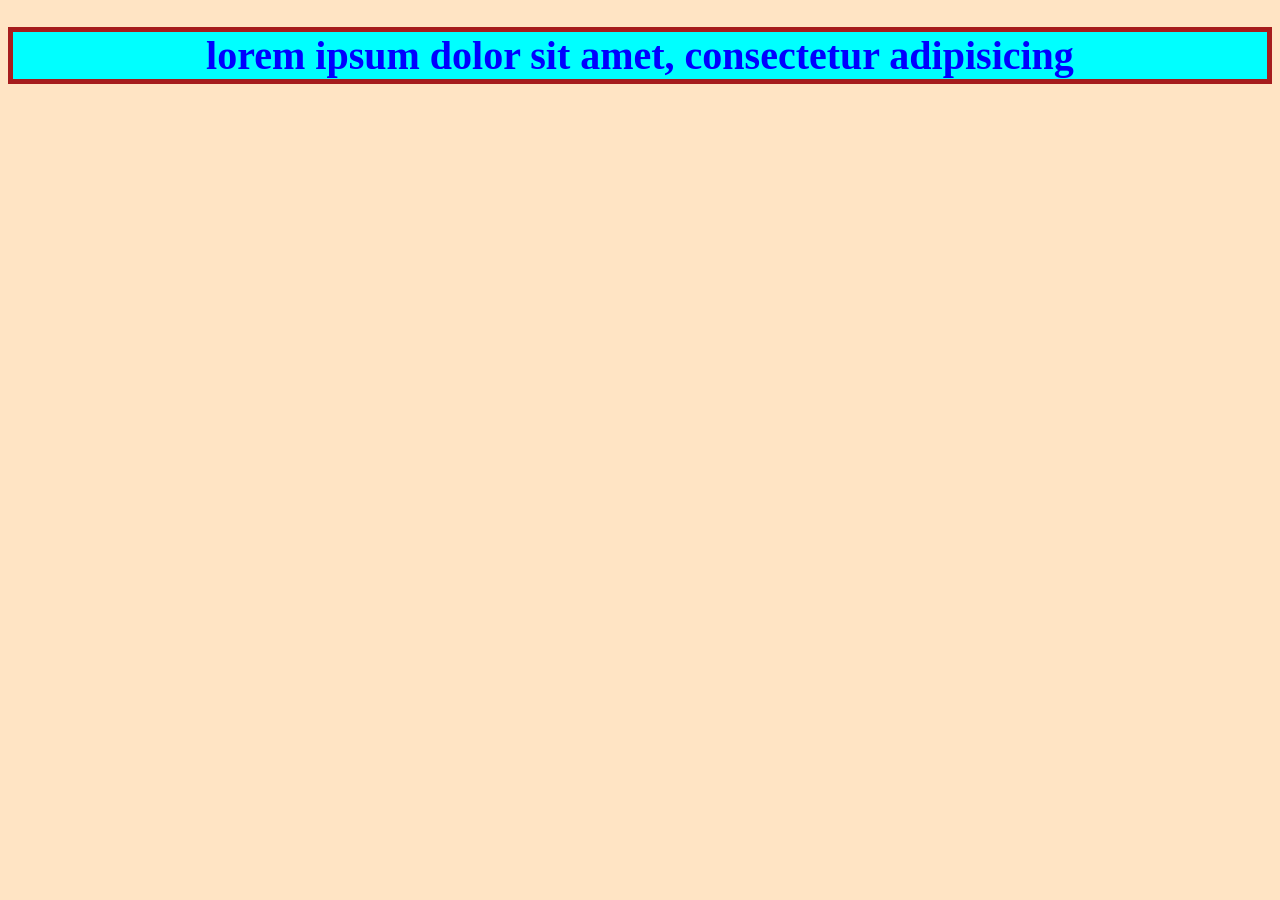
==== index.html @ 8064aad3 "creando y subiendo mi rpimera pagina web" ====
<!doctype html>
<html lang="en">
<head>
    <meta charset="UTF-8">
    <meta name="viewport"
          content="width=device-width, user-scalable=no, initial-scale=1.0, maximum-scale=1.0, minimum-scale=1.0">
    <meta http-equiv="X-UA-Compatible" content="ie=edge">
    <link rel="stylesheet" href="style.css">
    <title>Mi pagina web</title>
    <link rel="icon" type="image/png" href="./img/favicon.png">
</head>
<body>
<h1 id="titulo">
    lorem ipsum dolor sit amet, consectetur adipisicing
</h1>

</body>
</html>
---- style.css ----
body {
    background : bisque;
}
h1 {
    background-color: aqua;
    font-size: 20px;
    font-family: 'verdana' , 'sans-self';
    color: red;
    border: 5px solid #a61c1c;
}
p {
    font-size: 22px;
    font-family: 'comoc sans ms';
    background-color: darkred;
}
h2{
    background-color: hotpink;
    color: blue;
    border: 1px solid #a61c1c;
    text-aling: justify;
    font-size: 25px;
    font-family: 'agency fb';
    border-radius: 6px;
}
#titulo {
    color: blue;
    text-align: center;
    font-size: 40px;
}
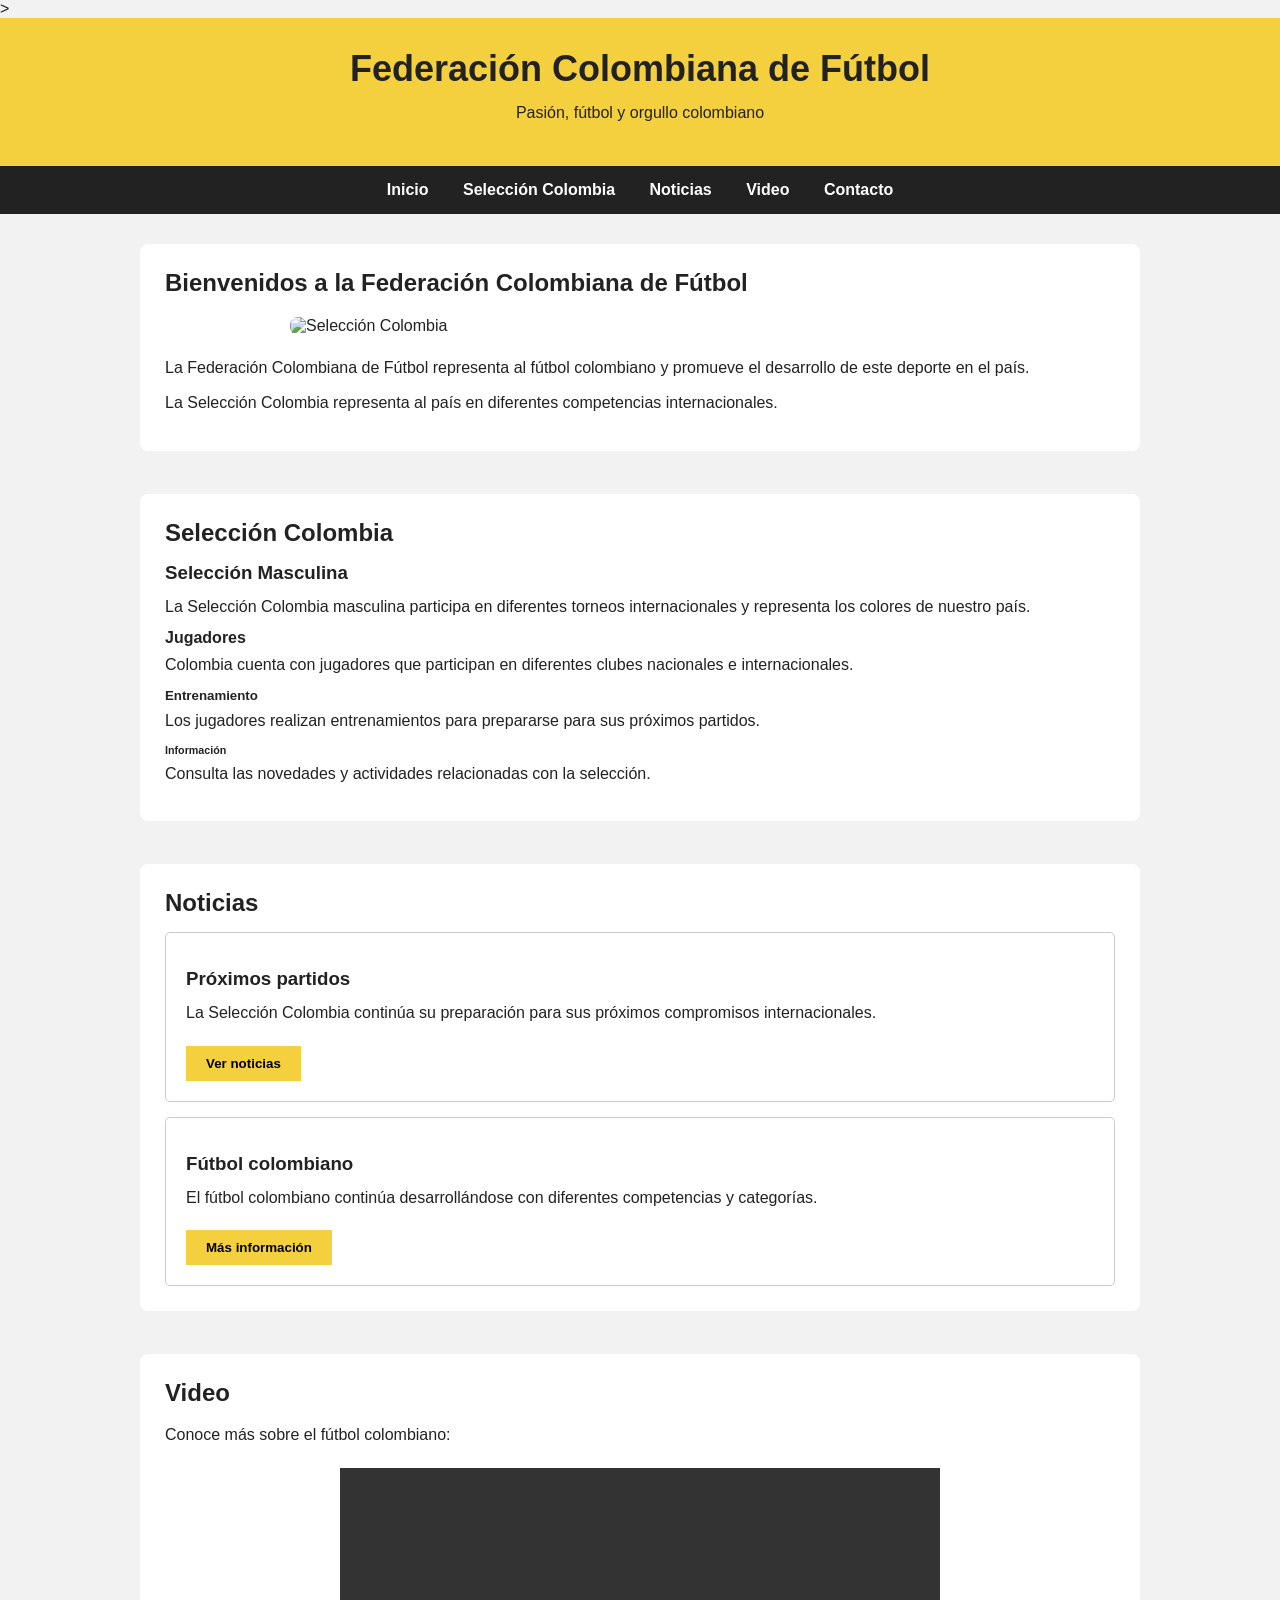
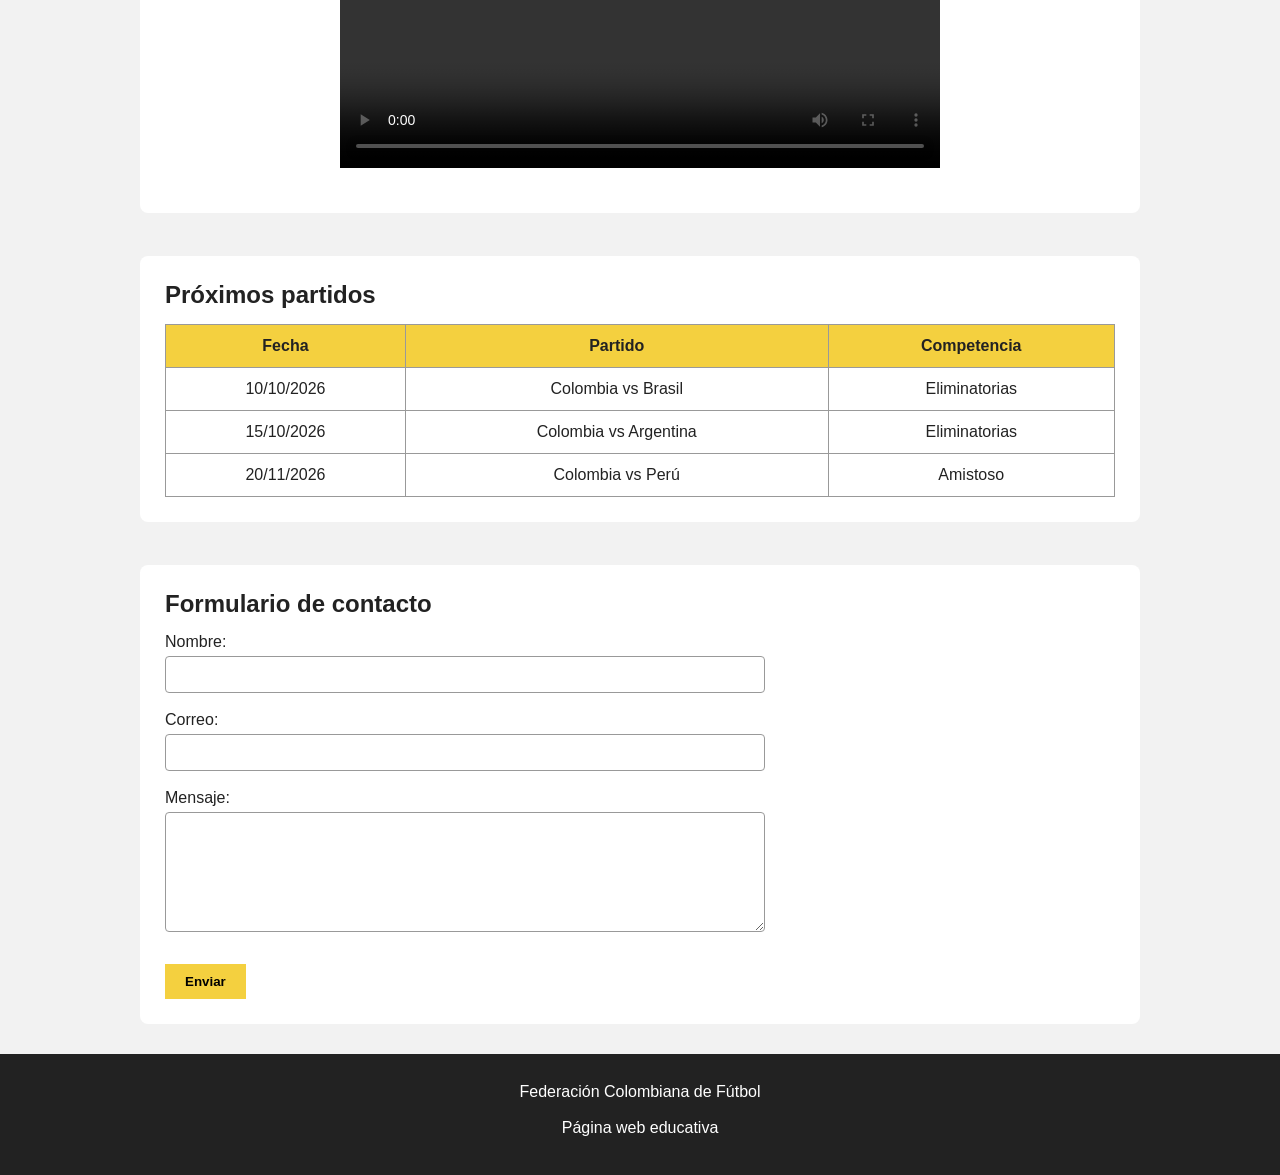
==== commit dca452b6: "Actualizacion del proyecto" ====
--- a/index.html
+++ b/index.html
@@ -1,18 +1,256 @@
-<!doctype html>
-<html lang="en">
-<head>
-    <meta charset="UTF-8">
+<!doctype html>  <!--Indica que el documento utiliza HTML5.-->
+<html lang="es">  <!--Es el elemento principal que contiene toda la página.-->
+
+<head>  <!--Contiene información de configuración de la página.-->
+    <meta charset="UTF-8"> <!--Define información adicional como caracteres y configuración de pantalla.-->
+
     <meta name="viewport"
-          content="width=device-width, user-scalable=no, initial-scale=1.0, maximum-scale=1.0, minimum-scale=1.0">
+          content="width=device-width, initial-scale=1.0">
+
     <meta http-equiv="X-UA-Compatible" content="ie=edge">
-    <link rel="stylesheet" href="style.css">
-    <title>Mi pagina web</title>
-    <link rel="icon" type="image/png" href="./img/favicon.png">
+
+    <link rel="stylesheet" href="style.css">  <!--Permite conectar archivos externos, como CSS y favicon.-->
+
+    <link rel="shortcut icon" href="img/favicon.ico" type="image/x-icon">  <!--Permite conectar archivos externos, como CSS y favicon.-->
+
+    <title>Mi primera web</title>  <!--Define el título que aparece en la pestaña del navegador.-->>
 </head>
-<body>
-<h1 id="titulo">
-    lorem ipsum dolor sit amet, consectetur adipisicing
-</h1>
+
+<body>  <!--Contiene todo el contenido visible de la pagina-->
+
+<!-- ENCABEZADO -->
+<header>   <!--Define el encabezado de la página.-->
+    <h1 id="titulo">Federación Colombiana de Fútbol</h1>  <!--Título principal.-->
+    <p>Pasión, fútbol y orgullo colombiano</p>  <!--Define un párrafo.-->
+</header>
+
+
+<!-- BARRA DE NAVEGACIÓN -->
+<nav>   <!--Define la sección de navegación.-->
+    <ul class="menu">  <!--Crea una lista no ordenada.-->
+        <li><a href="#inicio">Inicio</a></li> <!--Representa un elemento de una lista.-->
+        <li><a href="#seleccion">Selección Colombia</a></li> <!--(a)Crea enlaces.-->
+        <li><a href="#noticias">Noticias</a></li>
+        <li><a href="#video">Video</a></li>
+        <li><a href="#contacto">Contacto</a></li>
+    </ul>
+</nav>
+
+
+<!-- CONTENIDO PRINCIPAL -->
+<main>   <!--Contiene el contenido principal de la página.-->
+
+    <!-- INICIO -->
+    <section id="inicio"> <!--Divide el contenido en diferentes secciones.-->
+
+        <h2>Bienvenidos a la Federación Colombiana de Fútbol</h2> <!--Subtítulo de segundo nivel.-->
+
+        <img src="img/colombia.jpg"
+             alt="Selección Colombia"
+             class="imagen-principal">
+
+        <p>  <!--Define un párrafo.-->
+            La Federación Colombiana de Fútbol representa al fútbol
+            colombiano y promueve el desarrollo de este deporte en el país.
+        </p>
+
+        <p>  <!--Define un párrafo.-->
+            La Selección Colombia representa al país en diferentes
+            competencias internacionales.
+        </p>
+
+    </section>
+
+
+    <br>
+
+
+    <!-- SELECCIÓN COLOMBIA -->
+    <section id="seleccion">  <!--Divide el contenido en diferentes secciones.-->
+
+        <h2>Selección Colombia</h2> <!--Subtítulo de segundo nivel.-->
+
+        <h3>Selección Masculina</h3> <!--Título de tercer nivel.-->
+
+        <p>  <!--Define un párrafo.-->
+            La Selección Colombia masculina participa en diferentes
+            torneos internacionales y representa los colores de nuestro país.
+        </p>
+
+        <h4>Jugadores</h4> <!--Título de cuarto nivel-->
+
+        <p>  <!--Define un párrafo.-->
+            Colombia cuenta con jugadores que participan en diferentes
+            clubes nacionales e internacionales.
+        </p>
+
+        <h5>Entrenamiento</h5> <!--Título de quinto nivel.-->
+
+        <p>  <!--Define un párrafo.-->
+            Los jugadores realizan entrenamientos para prepararse para
+            sus próximos partidos.
+        </p>
+
+        <h6>Información</h6> <!--Título de sexto nivel.-->
+
+        <p>  <!--Define un párrafo.-->
+            Consulta las novedades y actividades relacionadas con la selección.
+        </p>
+
+    </section>
+
+
+    <br>
+
+
+    <!-- NOTICIAS -->
+    <section id="noticias"> <!--Divide el contenido en diferentes secciones.-->
+
+        <h2>Noticias</h2> <!--Subtítulo de segundo nivel.-->
+
+        <div class="noticia"> <!--Agrupa elementos para organizarlos y aplicarles estilos.-->
+
+            <h3>Próximos partidos</h3>
+
+            <p>  <!--Define un párrafo.-->
+                La Selección Colombia continúa su preparación para sus
+                próximos compromisos internacionales.
+            </p>
+
+            <button>Ver noticias</button>
+
+        </div>
+
+
+        <div class="noticia"> <!--Agrupa elementos para organizarlos y aplicarles estilos.-->
+
+            <h3>Fútbol colombiano</h3>
+
+            <p>  <!--Define un párrafo.-->
+                El fútbol colombiano continúa desarrollándose con
+                diferentes competencias y categorías.
+            </p>
+
+            <button>Más información</button>
+
+        </div>
+
+    </section>
+
+
+    <br>
+
+
+    <!-- VIDEO -->
+    <section id="video"> <!--Divide el contenido en diferentes secciones.-->
+
+        <h2>Video</h2>
+
+        <p>Conoce más sobre el fútbol colombiano:</p>  <!--Define un párrafo.-->
+
+        <video controls width="600">
+
+            <source src="video/futbol.mp4" type="video/mp4"> <!--Indica la fuente del video.-->
+
+            Tu navegador no permite reproducir este video.
+
+        </video>
+
+    </section>
+
+
+    <br>
+
+
+    <!-- TABLA -->
+    <section> <!--Divide el contenido en diferentes secciones.-->
+
+        <h2>Próximos partidos</h2>
+
+        <table> <!--Crea una tabla.-->
+
+            <tr>  <!--Crea una fila de una tabla.-->
+                <th>Fecha</th> <!--Define una celda de encabezado.-->
+                <th>Partido</th>
+                <th>Competencia</th>
+            </tr>
+
+            <tr>  <!--Crea una fila de una tabla.-->
+                <td>10/10/2026</td>  <!--Define una celda de información.-->
+                <td>Colombia vs Brasil</td>
+                <td>Eliminatorias</td>
+            </tr>
+
+            <tr>  <!--Crea una fila de una tabla.-->
+                <td>15/10/2026</td>  <!--Define una celda de información.-->
+                <td>Colombia vs Argentina</td>
+                <td>Eliminatorias</td>
+            </tr>
+
+            <tr>  <!--Crea una fila de una tabla.-->
+                <td>20/11/2026</td>  <!--Define una celda de información.-->
+                <td>Colombia vs Perú</td>
+                <td>Amistoso</td>
+            </tr>
+
+        </table>
+
+    </section>
+
+
+    <br>
+
+
+    <!-- FORMULARIO -->
+    <section id="contacto">  <!--Divide el contenido en diferentes secciones.-->
+
+        <h2>Formulario de contacto</h2>
+
+        <form>  <!--Crea un formulario.-->
+
+            <div>  <!--Agrupa elementos para organizarlos y aplicarles estilos.-->
+                <label for="nombre">Nombre:</label>  <!--Identifica o describe un campo del formulario.-->
+                <input type="text" id="nombre" name="nombre"> <!--Permite introducir información.-->
+            </div>
+
+            <br>
+
+            <div>  <!--Agrupa elementos para organizarlos y aplicarles estilos.-->
+                <label for="correo">Correo:</label> <!--Identifica o describe un campo del formulario.-->
+                <input type="email" id="correo" name="correo">  <!--Permite introducir información.-->
+            </div>
+
+            <br>
+
+            <div>  <!--Agrupa elementos para organizarlos y aplicarles estilos.-->
+                <label for="mensaje">Mensaje:</label>
+                <textarea id="mensaje" name="mensaje"></textarea>  <!--Permite escribir textos más largos.-->
+            </div>
+
+            <br>
+
+            <button type="submit">Enviar</button>  <!--Crea un botón.-->
+
+        </form>
+
+    </section>
+
+</main>
+
+
+<!-- PIE DE PÁGINA -->
+<footer>  <!--Define el pie de página.-->
+
+    <p>  <!--Define un párrafo.-->
+        Federación Colombiana de Fútbol
+    </p>
+
+    <p>  <!--Define un párrafo.-->
+        Página web educativa
+    </p>
+
+</footer>
 
 </body>
-</html>+</html>
+
--- a/style.css
+++ b/style.css
@@ -1,29 +1,215 @@
+/* SELECTOR UNIVERSAL */
+* {
+    box-sizing: border-box;
+    margin: 0;
+    padding: 0;
+}
+
+
+/* SELECTOR DE TIPO */
 body {
-    background : bisque;
-}
-h1 {
-    background-color: aqua;
-    font-size: 20px;
-    font-family: 'verdana' , 'sans-self';
-    color: red;
-    border: 5px solid #a61c1c;
-}
+    font-family: Arial, sans-serif;
+    background-color: #f2f2f2;
+    color: #222222;
+}
+
+
+/* SELECTOR ID */
+#titulo {
+    font-size: 36px;
+    margin-bottom: 10px;
+}
+
+
+/* ENCABEZADO */
+header {
+    background-color: #f4d03f;
+    text-align: center;
+    padding: 30px;
+}
+
+
+/* BARRA DE NAVEGACIÓN */
+nav {
+    background-color: #222222;
+    padding: 15px;
+}
+
+
+/* SELECTOR DE CLASE */
+.menu {
+    list-style-type: none;
+    text-align: center;
+}
+
+
+/* ELEMENTOS DEL MENÚ */
+.menu li {
+    display: inline;
+    margin: 15px;
+}
+
+
+/* ENLACES */
+.menu a {
+    color: white;
+    text-decoration: none;
+    font-weight: bold;
+}
+
+
+/* PSEUDOCLASE */
+.menu a:hover {
+    color: #f4d03f;
+}
+
+
+/* CONTENIDO */
+main {
+    width: 90%;
+    max-width: 1000px;
+    margin: 30px auto;
+}
+
+
+/* ESTRUCTURAS SEMÁNTICAS */
+section {
+    background-color: white;
+    padding: 25px;
+    margin-bottom: 25px;
+    border-radius: 8px;
+}
+
+
+/* TÍTULOS */
+h2 {
+    margin-bottom: 15px;
+}
+
+h3 {
+    margin-top: 15px;
+    margin-bottom: 10px;
+}
+
+h4,
+h5,
+h6 {
+    margin-top: 10px;
+    margin-bottom: 5px;
+}
+
+
+/* PÁRRAFOS */
 p {
-    font-size: 22px;
-    font-family: 'comoc sans ms';
-    background-color: darkred;
-}
-h2{
-    background-color: hotpink;
-    color: blue;
-    border: 1px solid #a61c1c;
-    text-aling: justify;
-    font-size: 25px;
-    font-family: 'agency fb';
-    border-radius: 6px;
-}
-#titulo {
-    color: blue;
-    text-align: center;
-    font-size: 40px;
+    line-height: 1.6;
+    margin-bottom: 10px;
+}
+
+
+/* IMAGEN */
+.imagen-principal {
+    width: 100%;
+    max-width: 700px;
+    display: block;
+    margin: 20px auto;
+    border-radius: 8px;
+}
+
+
+/* NOTICIAS */
+.noticia {
+    border: 1px solid #cccccc;
+    padding: 20px;
+    margin-top: 15px;
+    border-radius: 5px;
+}
+
+
+/* BOTONES */
+button {
+    background-color: #f4d03f;
+    border: none;
+    padding: 10px 20px;
+    margin-top: 10px;
+    cursor: pointer;
+    font-weight: bold;
+}
+
+
+/* PSEUDOCLASE PARA BOTONES */
+button:hover {
+    background-color: #222222;
+    color: white;
+}
+
+
+/* VIDEO */
+video {
+    max-width: 100%;
+    display: block;
+    margin: 20px auto;
+}
+
+
+/* TABLA */
+table {
+    width: 100%;
+    border-collapse: collapse;
+    margin-top: 15px;
+}
+
+
+/* CELDAS */
+th,
+td {
+    border: 1px solid #999999;
+    padding: 12px;
+    text-align: center;
+}
+
+
+/* ENCABEZADO DE TABLA */
+th {
+    background-color: #f4d03f;
+}
+
+
+/* FORMULARIO */
+form {
+    max-width: 600px;
+}
+
+
+/* CAMPOS DEL FORMULARIO */
+input,
+textarea {
+    width: 100%;
+    padding: 10px;
+    margin-top: 5px;
+    border: 1px solid #999999;
+    border-radius: 4px;
+}
+
+
+/* TEXTAREA */
+textarea {
+    height: 120px;
+}
+
+
+/* FOOTER */
+footer {
+    background-color: #222222;
+    color: white;
+    text-align: center;
+    padding: 25px;
+    margin-top: 30px;
+}
+
+
+/* PSEUDOCLASE PARA CAMPOS */
+input:focus,
+textarea:focus {
+    border: 2px solid #f4d03f;
+    outline: none;
 }
